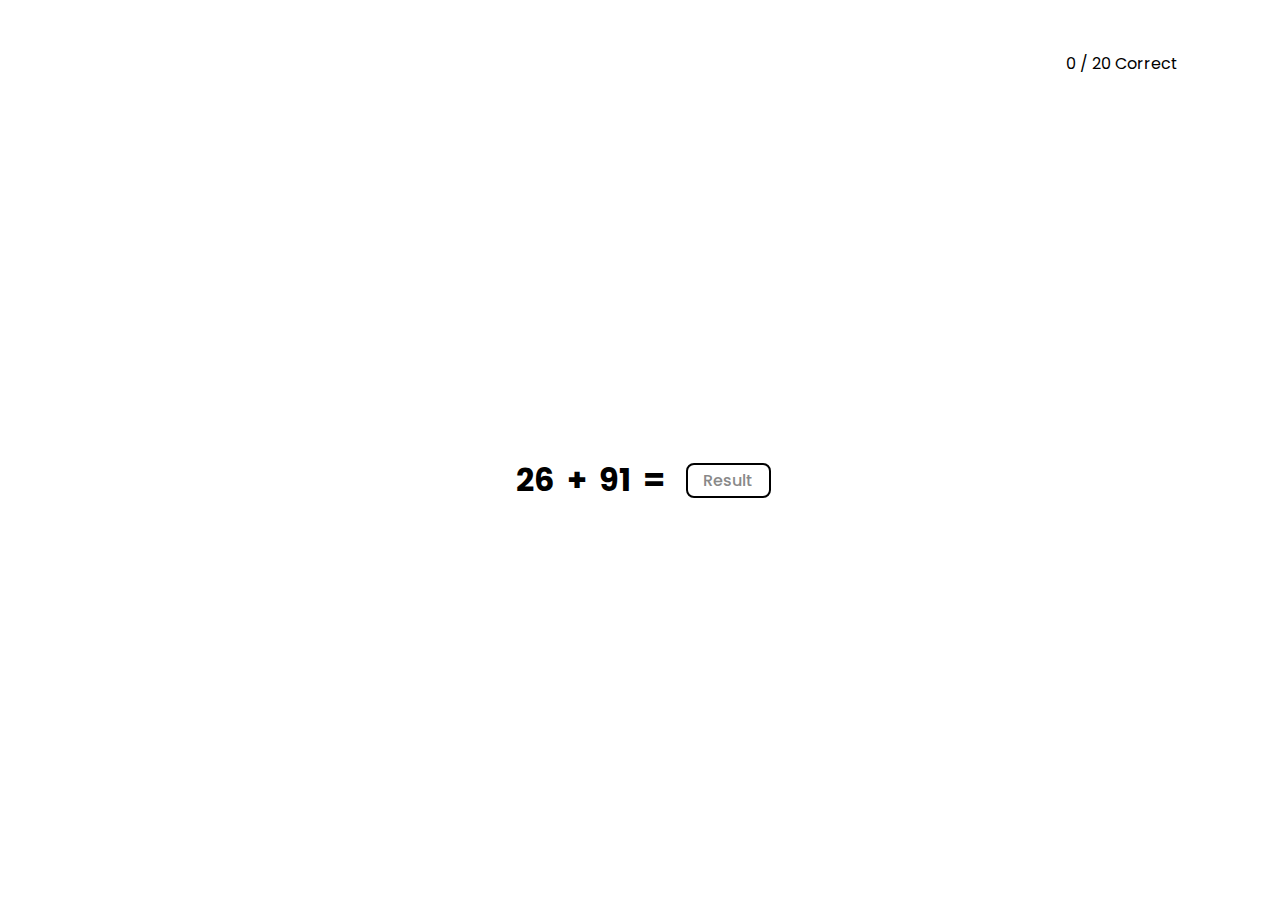
==== index.html @ dd0acd47 "Done the Addition" ====
<!DOCTYPE html>
<html lang="en">
  <head>
    <meta charset="UTF-8" />
    <meta http-equiv="X-UA-Compatible" content="IE=edge" />
    <meta name="viewport" content="width=device-width, initial-scale=1.0" />
    <title>Quick Maths</title>

    <script src="Other/jquery-3.6.1.js"></script>
    <link rel="stylesheet" href="Styles/style.css" />
  </head>
  <body>
    <div id="container">
      <div class="score_outer_div">
        <span id="score">0 / 20 Correct</span>
      </div>
      <div class="equation_outer_div">
        <div class="top">
          <div class="equation" id="first_number">2</div>
          <div class="equation" id="operator">+</div>
          <div class="equation" id="second_number">7</div>
          <div class="equation" id="equal_sign">=</div>
          <div class="answer_wrap">
            <input id="answer" type="number" placeholder="Result" />
          </div>
        </div>
        <div class="bottom">
          <button id="submit_button" onclick="submission()"></button>
        </div>
      </div>

      <div class="the_end">
        <h1 id="end_title">You've won!</h1>
        <h3 id="end_subtitle">Do you want to try again?</h3>
        <button id="restart_button" onclick="restart()">Click here</button>
      </div>
    </div>

    <script src="script.js"></script>
  </body>
</html>
---- Styles/style.css ----
@import url("https://fonts.googleapis.com/css2?family=Poppins:wght@200;300;400;500;600;700;800&display=swap");
* {
  margin: 0;
  scroll-behavior: smooth;
}

html {
  font-family: Poppins, sans-serif;
}

#container {
  display: flex;
  align-items: center;
  justify-content: center;
  height: 100vh;
  width: 100%;
  flex-direction: column;
}

.score_outer_div {
  height: 100vh;
  width: 100%;
  display: flex;
  justify-content: flex-end;
}

#score {
  margin-right: 8%;
  margin-top: 4%;
}

.equation_outer_div {
  height: 100vh;
}

.equation {
  font-size: 2rem;
  font-weight: 700;
  margin: 6px;
}

.top {
  display: flex;
}

.bottom {
  display: block;
  text-align: center;
}

.answer_wrap {
  display: flex;
  justify-content: center;
  align-items: center;
}

#answer {
  all: unset;
  border: 2px solid black;
  border-radius: 8px;
  margin-left: 15px;
  width: 75px;
  text-align: center;
  font-weight: 500;
  font-size: 1rem;
  padding: 3px;
}

#submit_button {
  display: none;
}

.the_end {
  text-align: center;
  height: 300vh;
}

#end_title {
  font-size: 3rem;
  font-weight: 700;
}

#end_subtitle {
  font-size: 1.1rem;
  font-weight: 500;
}

#restart_button {
  all: unset;
  border: 2px solid #2d2d2d;
  border-radius: 10px;
  padding: 6px;
  margin-top: 10px;
}

#restart_button:hover {
  transition-duration: 0.35s;
  background-color: rgba(0, 0, 0, 0.1);
  cursor: pointer;
}

input::-webkit-outer-spin-button,
input::-webkit-inner-spin-button {
  appearance: none;
  margin: 0;
}

Firefox input[type=number] {
  appearance: textfield;
}

::placeholder {
  color: #898989;
  opacity: 1;
}

:-ms-input-placeholder {
  color: #898989;
}

::-ms-input-placeholder {
  color: #898989;
}/*# sourceMappingURL=style.css.map */
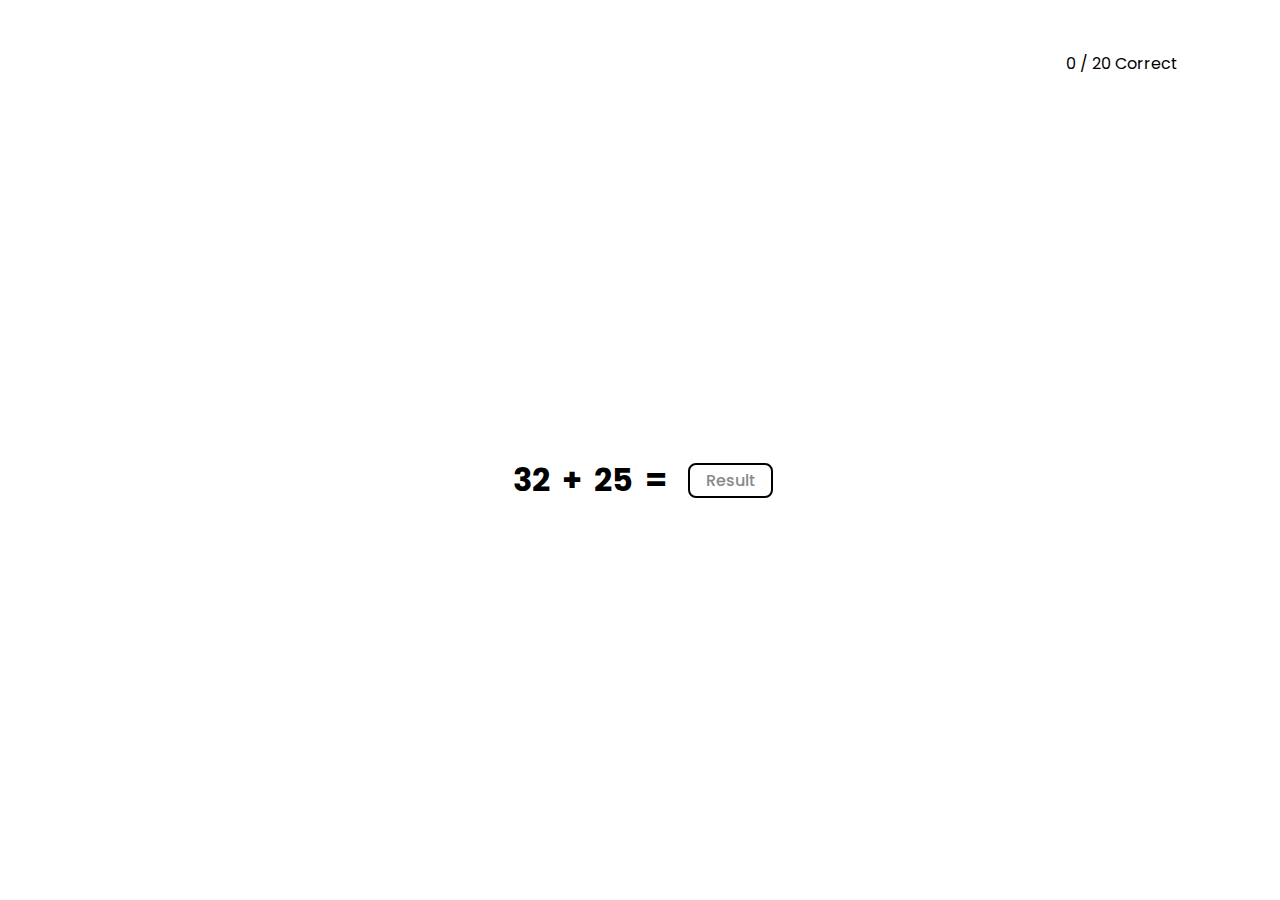
==== commit a29a181b: "Addition Complete" ====
--- a/index.html
+++ b/index.html
@@ -10,32 +10,31 @@
     <link rel="stylesheet" href="Styles/style.css" />
   </head>
   <body>
-    <div id="container">
-      <div class="score_outer_div">
-        <span id="score">0 / 20 Correct</span>
-      </div>
-      <div class="equation_outer_div">
-        <div class="top">
-          <div class="equation" id="first_number">2</div>
-          <div class="equation" id="operator">+</div>
-          <div class="equation" id="second_number">7</div>
-          <div class="equation" id="equal_sign">=</div>
-          <div class="answer_wrap">
-            <input id="answer" type="number" placeholder="Result" />
+    <section class="main" id="container">
+        <div class="score_outer_div">
+          <span id="score">0 / 20 Correct</span>
+        </div>
+        <div class="equation_outer_div">
+          <div class="top">
+            <div class="equation" id="first_number">2</div>
+            <div class="equation" id="operator">+</div>
+            <div class="equation" id="second_number">7</div>
+            <div class="equation" id="equal_sign">=</div>
+            <div class="answer_wrap">
+              <input id="answer" type="number" placeholder="Result" />
+            </div>
+          </div>
+          <div class="bottom">
+            <button id="submit_button" onclick="submission()"></button>
           </div>
         </div>
-        <div class="bottom">
-          <button id="submit_button" onclick="submission()"></button>
+
+        <div class="the_end">
+          <h1 id="end_title">You've won!</h1>
+          <h3 id="end_subtitle">Do you want to try again?</h3>
+          <button id="restart_button" onclick="restart()">Click here</button>
         </div>
-      </div>
-
-      <div class="the_end">
-        <h1 id="end_title">You've won!</h1>
-        <h3 id="end_subtitle">Do you want to try again?</h3>
-        <button id="restart_button" onclick="restart()">Click here</button>
-      </div>
-    </div>
-
+    </section>
     <script src="script.js"></script>
   </body>
 </html>
--- a/Styles/style.css
+++ b/Styles/style.css
@@ -105,7 +105,7 @@
   margin: 0;
 }
 
-Firefox input[type=number] {
+Firefox input[type="number"] {
   appearance: textfield;
 }
 
@@ -120,4 +120,4 @@
 
 ::-ms-input-placeholder {
   color: #898989;
-}/*# sourceMappingURL=style.css.map */+} /*# sourceMappingURL=style.css.map */
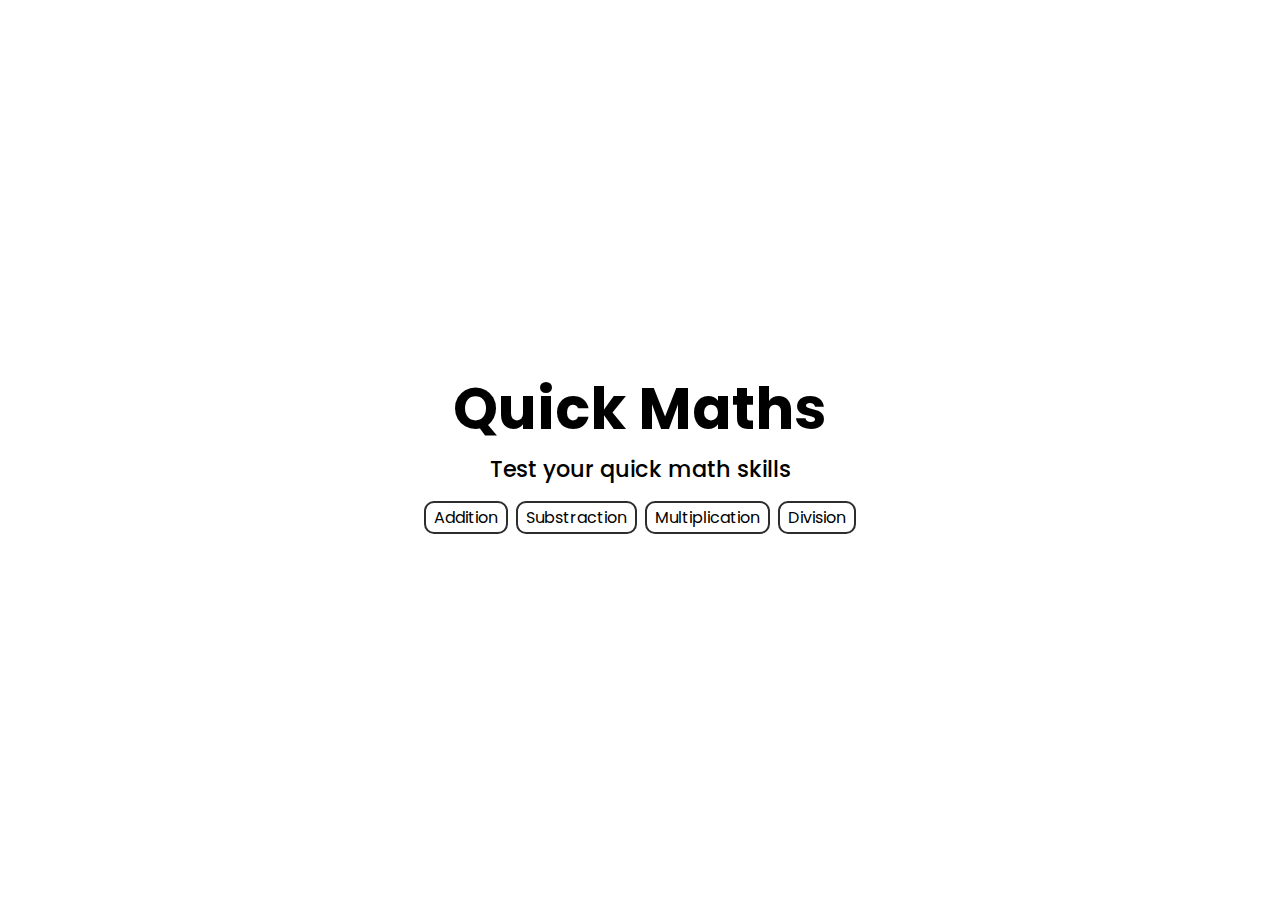
==== commit e15ce469: "Main Branching" ====
--- a/index.html
+++ b/index.html
@@ -6,35 +6,29 @@
     <meta name="viewport" content="width=device-width, initial-scale=1.0" />
     <title>Quick Maths</title>
 
-    <script src="Other/jquery-3.6.1.js"></script>
-    <link rel="stylesheet" href="Styles/style.css" />
+    <link rel="stylesheet" href="Main_Style/style.css" />
   </head>
   <body>
-    <section class="main" id="container">
-        <div class="score_outer_div">
-          <span id="score">0 / 20 Correct</span>
-        </div>
-        <div class="equation_outer_div">
-          <div class="top">
-            <div class="equation" id="first_number">2</div>
-            <div class="equation" id="operator">+</div>
-            <div class="equation" id="second_number">7</div>
-            <div class="equation" id="equal_sign">=</div>
-            <div class="answer_wrap">
-              <input id="answer" type="number" placeholder="Result" />
-            </div>
-          </div>
-          <div class="bottom">
-            <button id="submit_button" onclick="submission()"></button>
-          </div>
-        </div>
+    <section id="container" class="main">
+      <h1 class="main_title">Quick Maths</h1>
+      <h2 class="main_subtitle">Test your quick math skills</h2>
 
-        <div class="the_end">
-          <h1 id="end_title">You've won!</h1>
-          <h3 id="end_subtitle">Do you want to try again?</h3>
-          <button id="restart_button" onclick="restart()">Click here</button>
-        </div>
+      <div id="button_outer_div">
+        <a href="Modes/Addition/addition.html">
+          <button id="addition">Addition</button>
+        </a>
+        <a href="Modes/Substraction/substraction.html">
+          <button id="substraction">Substraction</button>
+        </a>
+        <a href="Modes/Multiplication/multiplication.html">
+          <button id="multiplication">Multiplication</button>
+        </a>
+        <a href="Modes/Division/division.html">
+          <button id="division">Division</button>
+        </a>
+      </div>
     </section>
-    <script src="script.js"></script>
+
+    <script src="main.js"></script>
   </body>
 </html>
--- a/Main_Style/style.css
+++ b/Main_Style/style.css
@@ -0,0 +1,48 @@
+@import url("https://fonts.googleapis.com/css2?family=Poppins:wght@200;300;400;500;600;700;800&display=swap");
+* {
+  margin: 0;
+  scroll-behavior: smooth;
+}
+
+html {
+  font-family: Poppins, sans-serif;
+}
+
+#container {
+  display: flex;
+  align-items: center;
+  justify-content: center;
+  height: 100vh;
+  width: 100%;
+  flex-direction: column;
+}
+
+.main_title {
+  font-size: 3.6rem;
+  font-weight: 700;
+}
+
+.main_subtitle {
+  font-size: 1.4rem;
+  font-weight: 500;
+  margin-bottom: 5px;
+}
+
+a {
+  all: unset;
+}
+
+#addition, #substraction, #multiplication, #division {
+  all: unset;
+  border: 2px solid #2d2d2d;
+  border-radius: 10px;
+  padding: 2px 8px;
+  margin: 10px 2px 0;
+  font-size: 1rem;
+}
+
+#addition:hover, #substraction:hover, #multiplication:hover, #division:hover {
+  transition-duration: 0.35s;
+  background-color: rgba(0, 0, 0, 0.1);
+  cursor: pointer;
+}/*# sourceMappingURL=style.css.map */